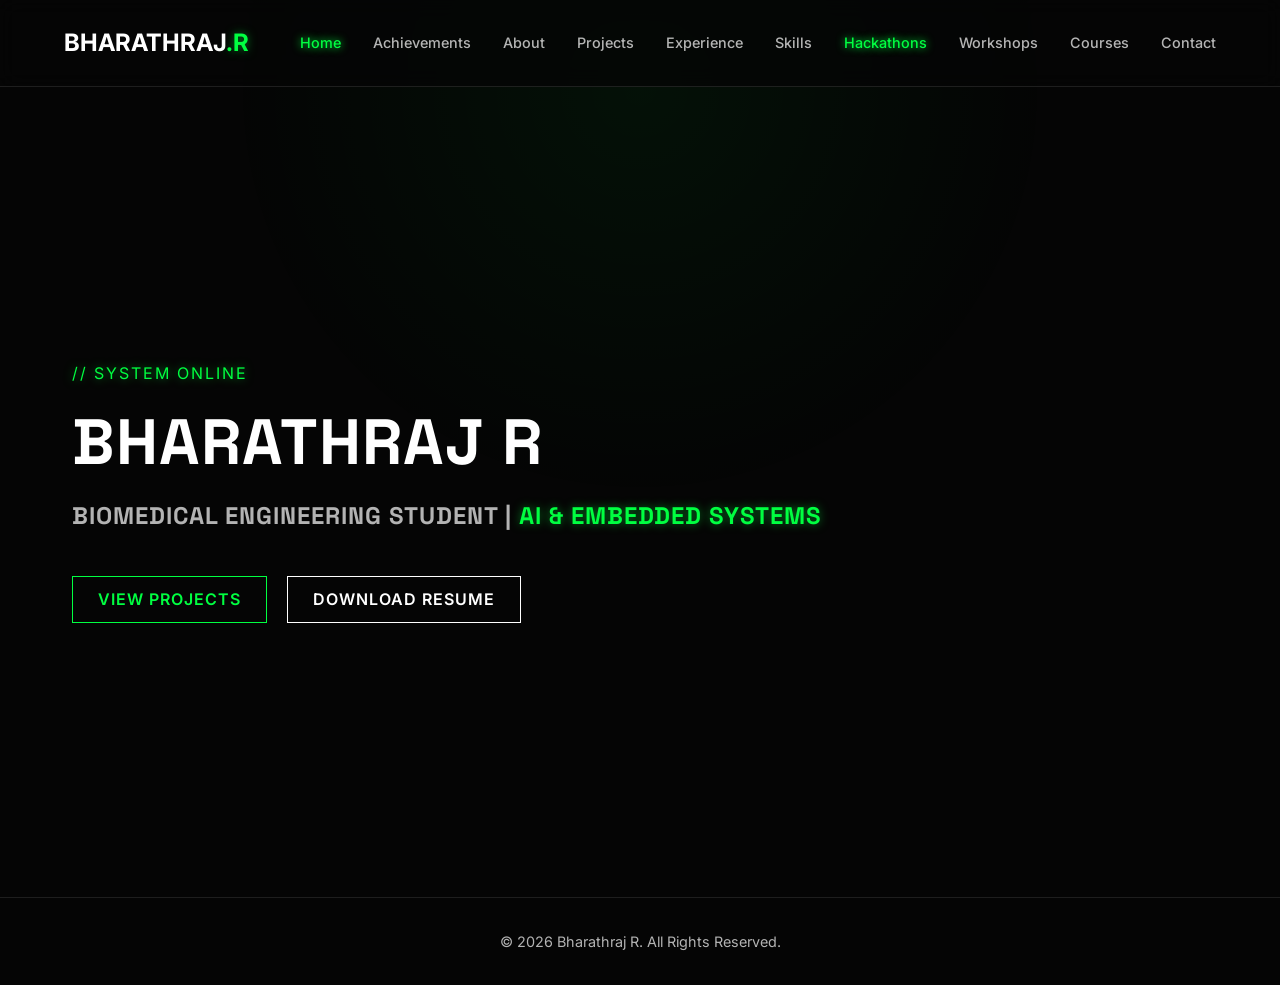
==== index.html @ 54258879 "Add files via upload" ====
<!DOCTYPE html>
<html lang="en">
<head>
    <meta charset="UTF-8">
    <meta name="viewport" content="width=device-width, initial-scale=1.0">
    <title>Bharathraj R | AI & Embedded Systems</title>
    <link rel="stylesheet" href="css/style.css">
    <link href="https://fonts.googleapis.com/css2?family=Inter:wght@300;400;600&family=Space+Grotesk:wght@500;700&display=swap" rel="stylesheet">
</head>
<body>

    <nav>
        <div class="logo">BHARATHRAJ<span class="neon-text">.R</span></div>
        <ul class="nav-links">
           <li><a href="index.html">Home</a></li>
            <li><a href="achievements.html">Achievements</a></li>
            <li><a href="about.html">About</a></li>
            <li><a href="projects.html">Projects</a></li>
            <li><a href="experience.html">Experience</a></li>
            <li><a href="skills.html">Skills</a></li>
            <li><a href="hackathons.html" class="active">Hackathons</a></li>
            <li><a href="workshops.html">Workshops</a></li>
            <li><a href="certifications.html">Courses</a></li>
            <li><a href="contact.html">Contact</a></li>
        </ul>
    </nav>

    <header class="container" style="display: flex; flex-direction: column; justify-content: center; height: 90vh;">
        <div class="fade-in">
            <p class="neon-text" style="letter-spacing: 2px;">// SYSTEM ONLINE</p>
            <h1 style="font-size: 4rem; line-height: 1.1; margin: 20px 0;">BHARATHRAJ R</h1>
            <h2 style="color: var(--text-muted); font-size: 1.5rem; margin-bottom: 40px;">
                Biomedical Engineering Student | <span class="neon-text">AI & Embedded Systems</span>
            </h2>
            <div style="display: flex; gap: 20px;">
                <a href="projects.html" class="btn">View Projects</a>
                <a href="BHARATHRAJ RESUME.pdf" class="btn" style="border-color: white; color: white;">Download Resume</a>
            </div>
        </div>
    </header>

    <footer>
        <p>&copy; 2026 Bharathraj R. All Rights Reserved.</p>
    </footer>

    <script src="js/script.js"></script>
</body>
</html>
---- css/style.css ----
/* --- CINEMATIC THEME VARIABLES --- */
:root {
    --bg-color: #050505;
    --card-bg: rgba(20, 20, 20, 0.6);
    --neon-green: #00ff41;
    --text-white: #ffffff;
    --text-muted: #b3b3b3;
    --glass-border: 1px solid rgba(255, 255, 255, 0.1);
    --glow: 0 0 15px rgba(0, 255, 65, 0.4);
    --font-heading: 'Space Grotesk', sans-serif;
    --font-body: 'Inter', sans-serif;
}

/* --- RESET & BASICS --- */
* {
    margin: 0;
    padding: 0;
    box-sizing: border-box;
    scroll-behavior: smooth;
}

body {
    background-color: var(--bg-color);
    color: var(--text-white);
    font-family: var(--font-body);
    line-height: 1.6;
    overflow-x: hidden;
}

a { text-decoration: none; color: inherit; transition: 0.3s; }
ul { list-style: none; }

/* Background Mesh Gradient (Subtle) */
body::before {
    content: '';
    position: fixed;
    top: 0; left: 0; width: 100%; height: 100%;
    background: radial-gradient(circle at 50% 10%, rgba(0, 255, 65, 0.05), transparent 40%);
    pointer-events: none;
    z-index: -1;
}

/* --- TYPOGRAPHY --- */
h1, h2, h3, h4 { font-family: var(--font-heading); text-transform: uppercase; letter-spacing: 1px; }
.neon-text { color: var(--neon-green); text-shadow: 0 0 10px rgba(0, 255, 65, 0.5); }
.section-title { font-size: 2.5rem; margin-bottom: 2rem; border-left: 4px solid var(--neon-green); padding-left: 1rem; }

/* --- NAVIGATION --- */
nav {
    display: flex;
    justify-content: space-between;
    align-items: center;
    padding: 1.5rem 5%;
    background: rgba(5, 5, 5, 0.8);
    backdrop-filter: blur(10px);
    position: sticky;
    top: 0;
    z-index: 1000;
    border-bottom: var(--glass-border);
}

.logo { font-size: 1.5rem; font-weight: 700; color: var(--text-white); }
.nav-links { display: flex; gap: 2rem; }
.nav-links a { font-size: 0.9rem; font-weight: 500; opacity: 0.7; }
.nav-links a:hover, .nav-links a.active { color: var(--neon-green); opacity: 1; text-shadow: 0 0 8px var(--neon-green); }

/* --- BUTTONS --- */
.btn {
    display: inline-block;
    padding: 10px 25px;
    border: 1px solid var(--neon-green);
    color: var(--neon-green);
    font-weight: 600;
    text-transform: uppercase;
    letter-spacing: 1px;
    transition: 0.4s;
    position: relative;
    overflow: hidden;
    background: transparent;
    cursor: pointer;
}

.btn:hover {
    background: var(--neon-green);
    color: #000;
    box-shadow: var(--glow);
}

/* --- LAYOUTS --- */
.container { max-width: 1200px; margin: 0 auto; padding: 4rem 2rem; min-height: 80vh; }
.grid { display: grid; grid-template-columns: repeat(auto-fit, minmax(300px, 1fr)); gap: 2rem; }

/* --- CARDS (Glassmorphism) --- */
.card {
    background: var(--card-bg);
    border: var(--glass-border);
    padding: 2rem;
    border-radius: 8px;
    transition: 0.4s;
    position: relative;
}

.card:hover {
    transform: translateY(-5px);
    border-color: var(--neon-green);
    box-shadow: var(--glow);
}

/* --- TIMELINE (Experience) --- */
.timeline { border-left: 2px solid rgba(255, 255, 255, 0.1); padding-left: 2rem; margin-left: 1rem; }
.timeline-item { margin-bottom: 3rem; position: relative; }
.timeline-item::before {
    content: ''; position: absolute; left: -2.6rem; top: 5px;
    width: 15px; height: 15px; background: var(--neon-green);
    border-radius: 50%; box-shadow: var(--glow);
}

/* --- FORMS --- */
input, textarea {
    width: 100%;
    padding: 15px;
    margin-bottom: 1rem;
    background: rgba(255,255,255,0.05);
    border: 1px solid #333;
    color: white;
    font-family: var(--font-body);
}
input:focus, textarea:focus { outline: none; border-color: var(--neon-green); }

/* --- FOOTER --- */
footer { text-align: center; padding: 2rem; border-top: var(--glass-border); color: var(--text-muted); font-size: 0.9rem; margin-top: auto;}

/* --- ANIMATIONS --- */
.fade-in { opacity: 0; transform: translateY(20px); transition: 0.6s ease-out; }
.fade-in.visible { opacity: 1; transform: translateY(0); }

/* --- MOBILE RESPONSIVE --- */
@media (max-width: 768px) {
    .nav-links { display: none; } /* Add JS toggle for mobile menu if needed, keeping it simple for now */
    .section-title { font-size: 2rem; }
    h1 { font-size: 2.5rem; }
}
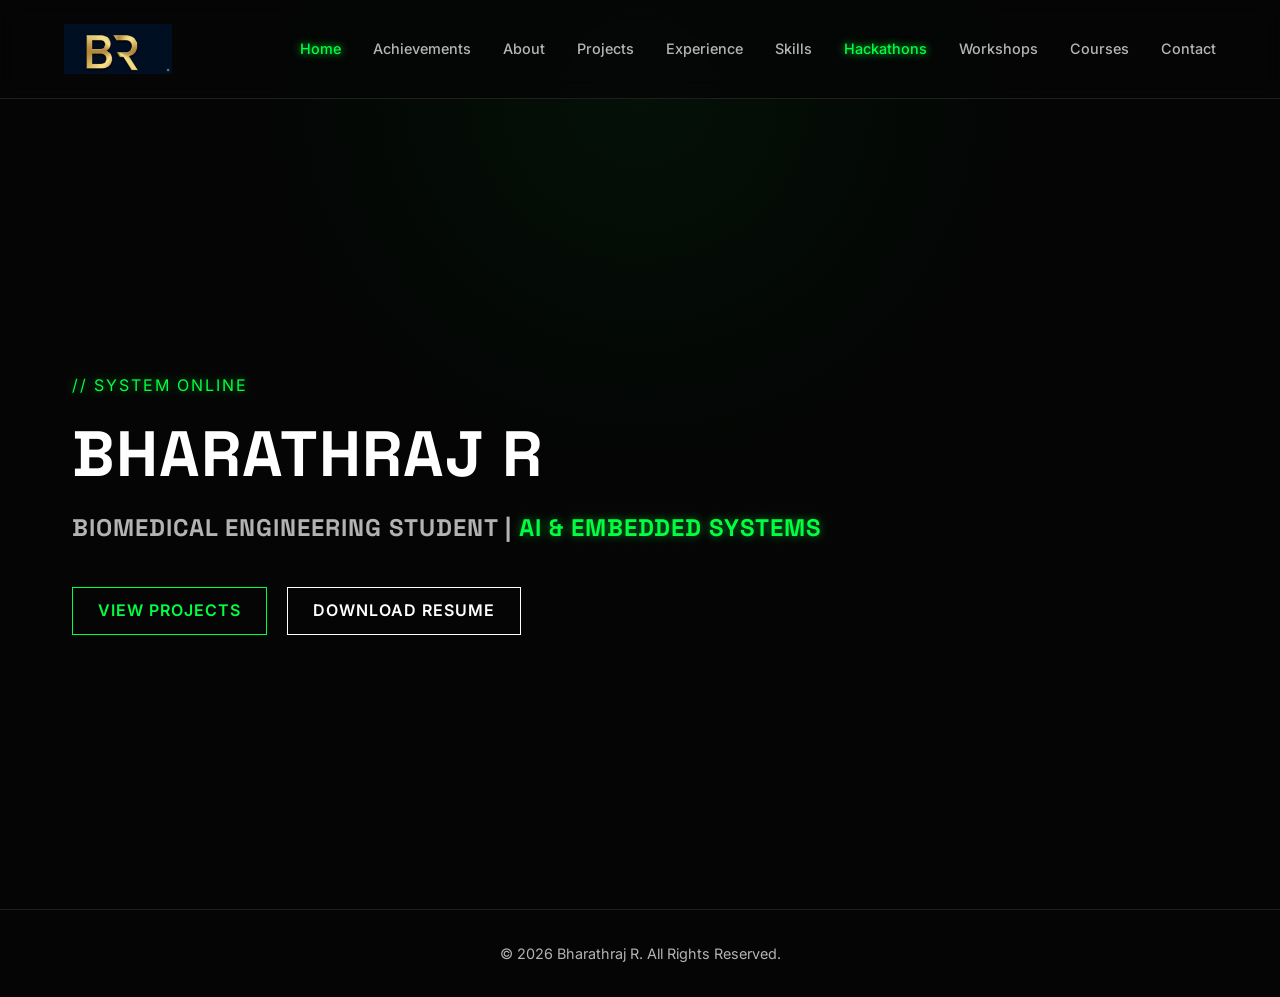
==== commit 24f70381: "Add files via upload" ====
--- a/index.html
+++ b/index.html
@@ -10,7 +10,9 @@
 <body>
 
     <nav>
-        <div class="logo">BHARATHRAJ<span class="neon-text">.R</span></div>
+        </a>
+           <img src="images/Gemini_Generated_Image_2h5lo2h5lo2h5lo2.png" alt="BR Logo" class="logo-img" style="height: 50px; width: auto;">
+        </a>
         <ul class="nav-links">
            <li><a href="index.html">Home</a></li>
             <li><a href="achievements.html">Achievements</a></li>
